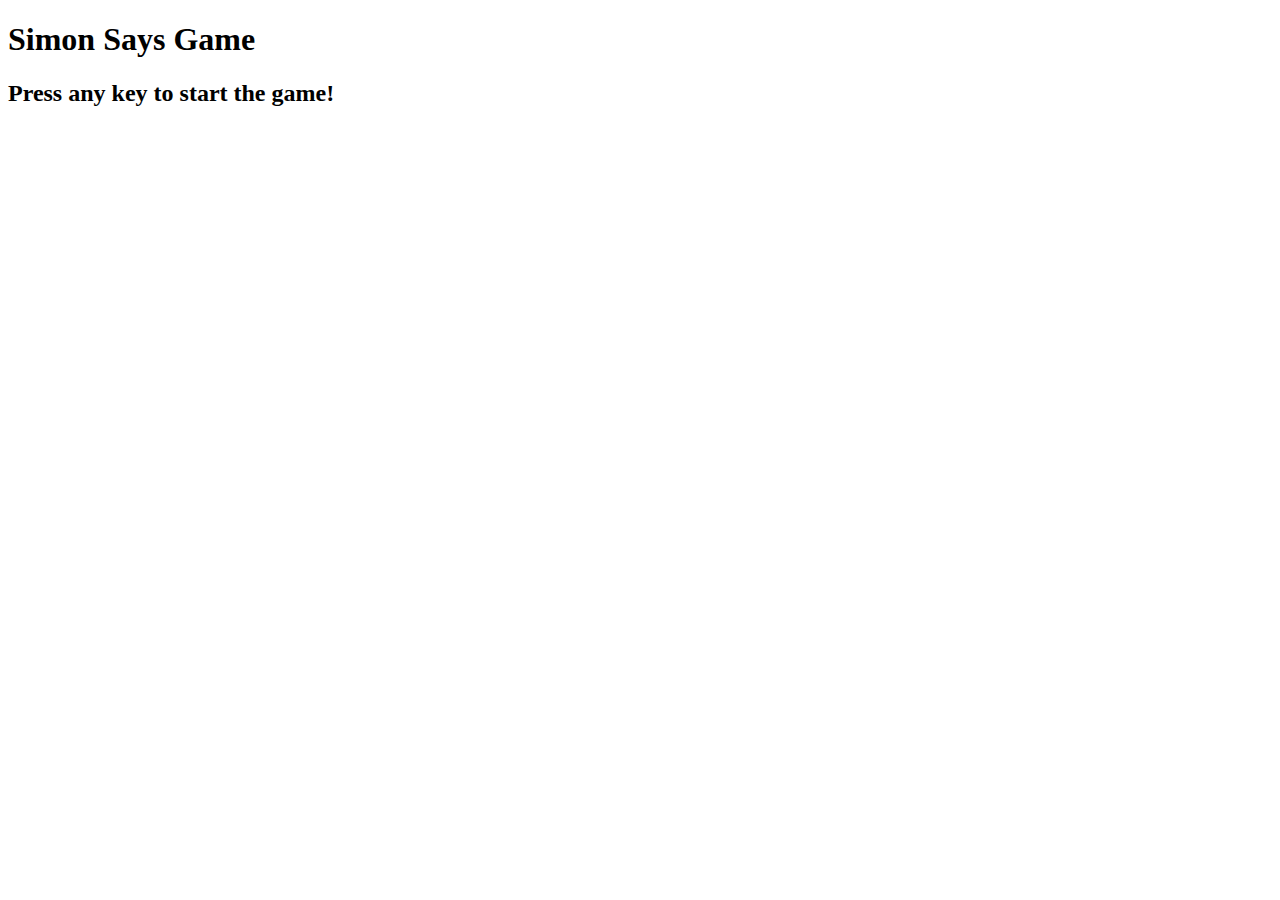
==== index.html @ 5e2384ea "first commit" ====
<!DOCTYPE html>
<html lang="en">
  <head>
    <meta charset="UTF-8" />
    <meta name="viewport" content="width=device-width, initial-scale=1.0" />
    <title>Simon Says Game</title>
    <link rel="stylesheet" href="style.css" />
  </head>
  <body>
    <h1>Simon Says Game</h1>
    <h2>Press any key to start the game!</h2>
    <div class="container">
      <div class="orange btn" id="orange"></div>
      <div class="pink btn" id="pink"></div>
      <div class="yellow btn" id="yellow"></div>
      <div class="blue btn" id="blue"></div>
    </div>

    <script src="app.js"></script>
  </body>
</html>
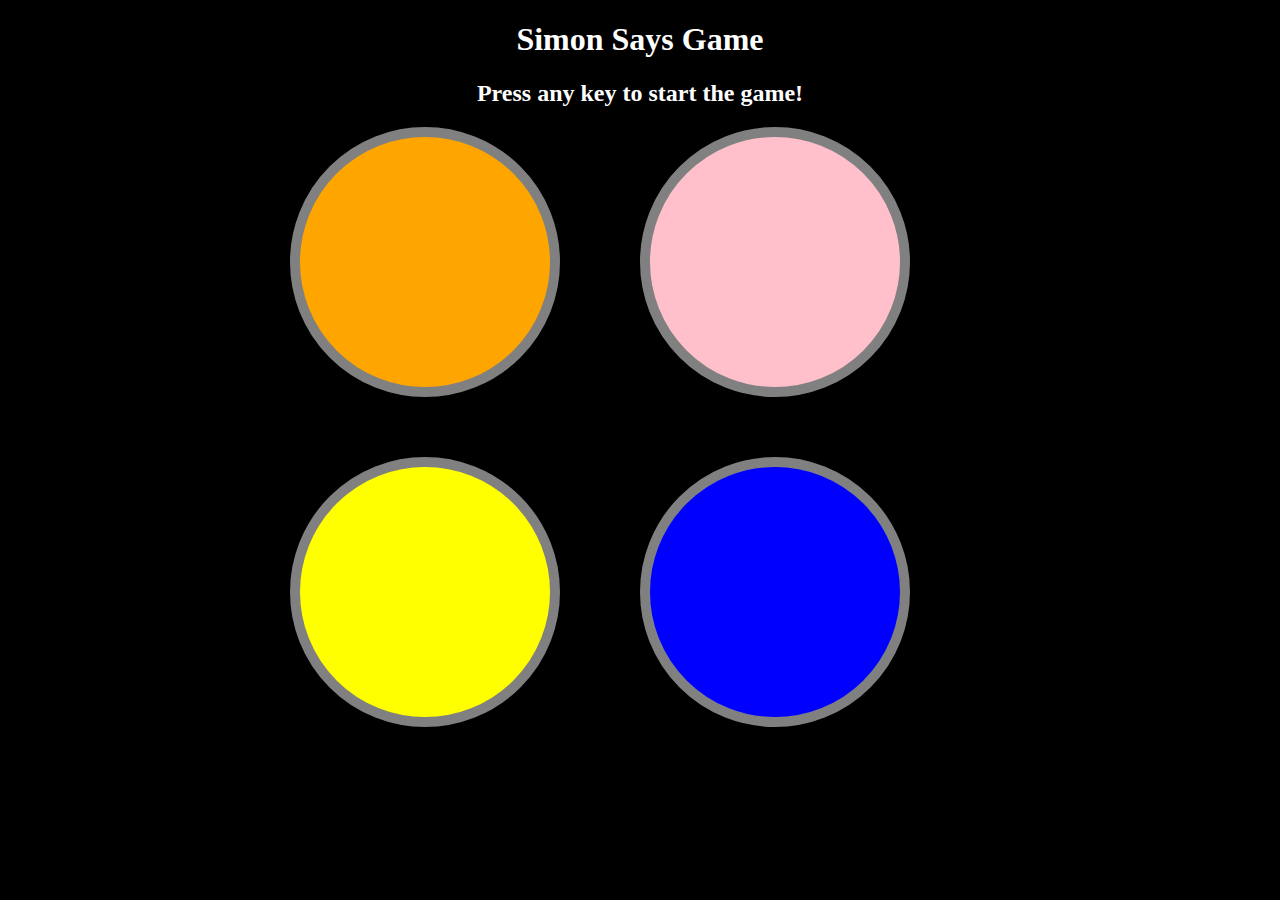
==== commit 629a86e9: "changes" ====
--- a/index.html
+++ b/index.html
@@ -9,6 +9,7 @@
   <body>
     <h1>Simon Says Game</h1>
     <h2>Press any key to start the game!</h2>
+    <input type="text" placeholder="enter key" class="inp" />
     <div class="container">
       <div class="orange btn" id="orange"></div>
       <div class="pink btn" id="pink"></div>
--- a/style.css
+++ b/style.css
@@ -0,0 +1,53 @@
+body {
+  text-align: center;
+  background-color: black;
+}
+.container {
+  height: 600px;
+  width: 700px;
+  margin: auto;
+  display: grid;
+  grid-template-columns: repeat(2, 1fr);
+  grid-template-rows: repeat(1, 1fr);
+}
+h1 {
+  color: #fff;
+}
+h2 {
+  color: #ffff;
+}
+@media (min-width: 800px) {
+  .inp {
+    display: none;
+  }
+}
+
+.btn {
+  height: 250px;
+  width: 250px;
+  border: 10px solid grey;
+  border-radius: 50%;
+  cursor: pointer;
+}
+.orange {
+  background-color: orange;
+}
+.pink {
+  background-color: pink;
+}
+.yellow {
+  background-color: yellow;
+}
+.blue {
+  background-color: blue;
+}
+
+.flash {
+  background-color: white;
+}
+.userFlash {
+  background-color: rgb(35, 234, 35);
+}
+.endGame {
+  background-color: red;
+}
